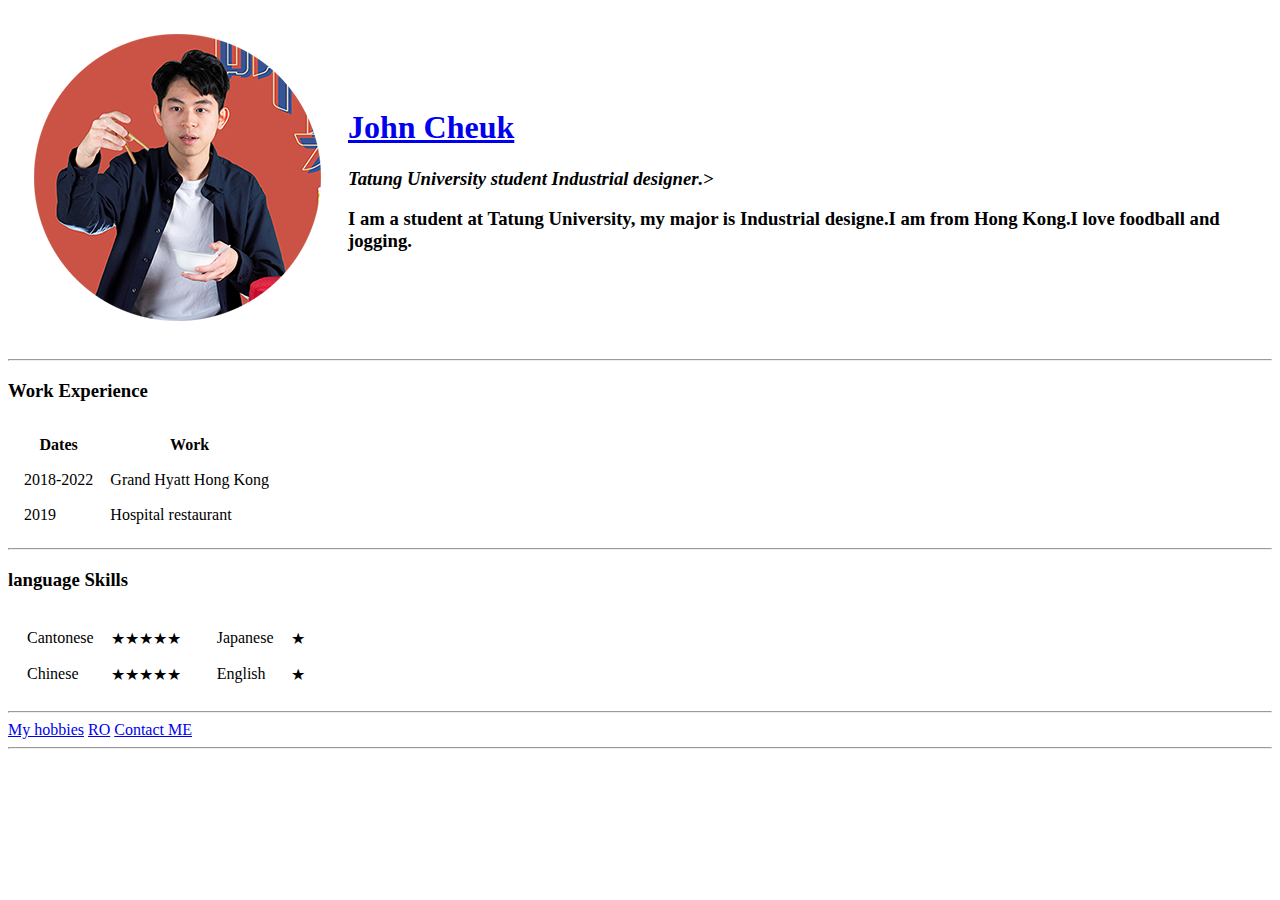
==== index.html @ f9c42290 "Add initial CV website files" ====
<!DOCTYPE html>
<html lang="en" dir="ltr">

<head>
  <meta charset="utf-8">
  <title>♡★John's Personal Site</title>
</head>

<body>
  <table cellspacing="25">
    <tr>
      <td><img src="3B46.png" alt="John profile picture"></td>
      <td><h1><a href="https://www.facebook.com/profile.php?id=100001527495986">John Cheuk</a></h1>
        <p><em><h3>Tatung University student <strong>Industrial designer</strong>.</em>></p>
        <p>I am a student at Tatung University, my major is Industrial designe.I am from Hong Kong.I love foodball and jogging.</p></h3></td>
    </tr>
  </table>
  <hr>

  <h3>Work Experience</h3>
  <table cellspacing="15">
    <thead>
      <tr>
        <th>Dates</th>
        <th>Work</th>
      </tr>
    </thead>
    <tbody>
      <tr>
        <td>2018-2022</td>
        <td>Grand Hyatt Hong Kong<td>
      </tr>
      <tr>
        <td>2019</td>
        <td>Hospital restaurant</td>
      </tr>
    </tbody>
  </table>
<hr>
  <h3>language Skills</h3>

<table>
  <tr>
    <td>
      <table cellspacing="15">
      <tr>
        <td>Cantonese</td>
        <td>★★★★★</td>
      </tr>
      <tr>
        <td>Chinese</td>
        <td>★★★★★</td>
    </tr>
  </table>
  </td>
<td>
  <table cellspacing="15">
      <tr>
      <td>Japanese</td>
      <td>★</td>
    </tr>
    <tr>
      <td>English</td>
      <td>★</td>
    </tr>
  </table>
  </td>
</tr>
</table>

<hr>
<a href="hobbies.html">My hobbies</a>
<a href="ro.html">RO</a>
<a href="Contact ME.html">Contact ME</a>
<hr>

    <tbody>

    </tbody>

    </tbody>
  </table>

</body>

</html>
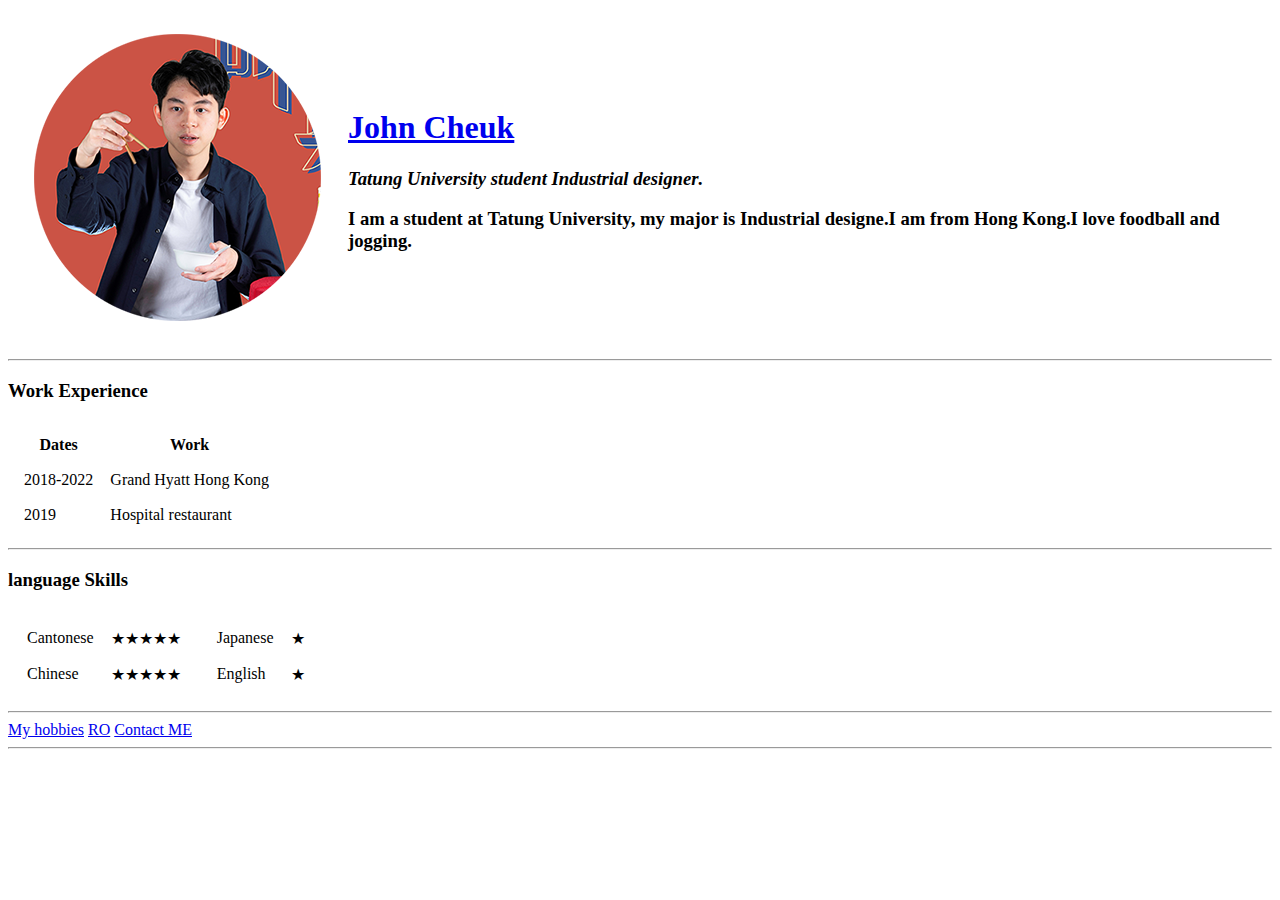
==== commit ddc263c9: "Add files via upload" ====
--- a/index.html
+++ b/index.html
@@ -11,7 +11,7 @@
     <tr>
       <td><img src="3B46.png" alt="John profile picture"></td>
       <td><h1><a href="https://www.facebook.com/profile.php?id=100001527495986">John Cheuk</a></h1>
-        <p><em><h3>Tatung University student <strong>Industrial designer</strong>.</em>></p>
+        <p><em><h3>Tatung University student <strong>Industrial designer</strong>.</em></p>
         <p>I am a student at Tatung University, my major is Industrial designe.I am from Hong Kong.I love foodball and jogging.</p></h3></td>
     </tr>
   </table>
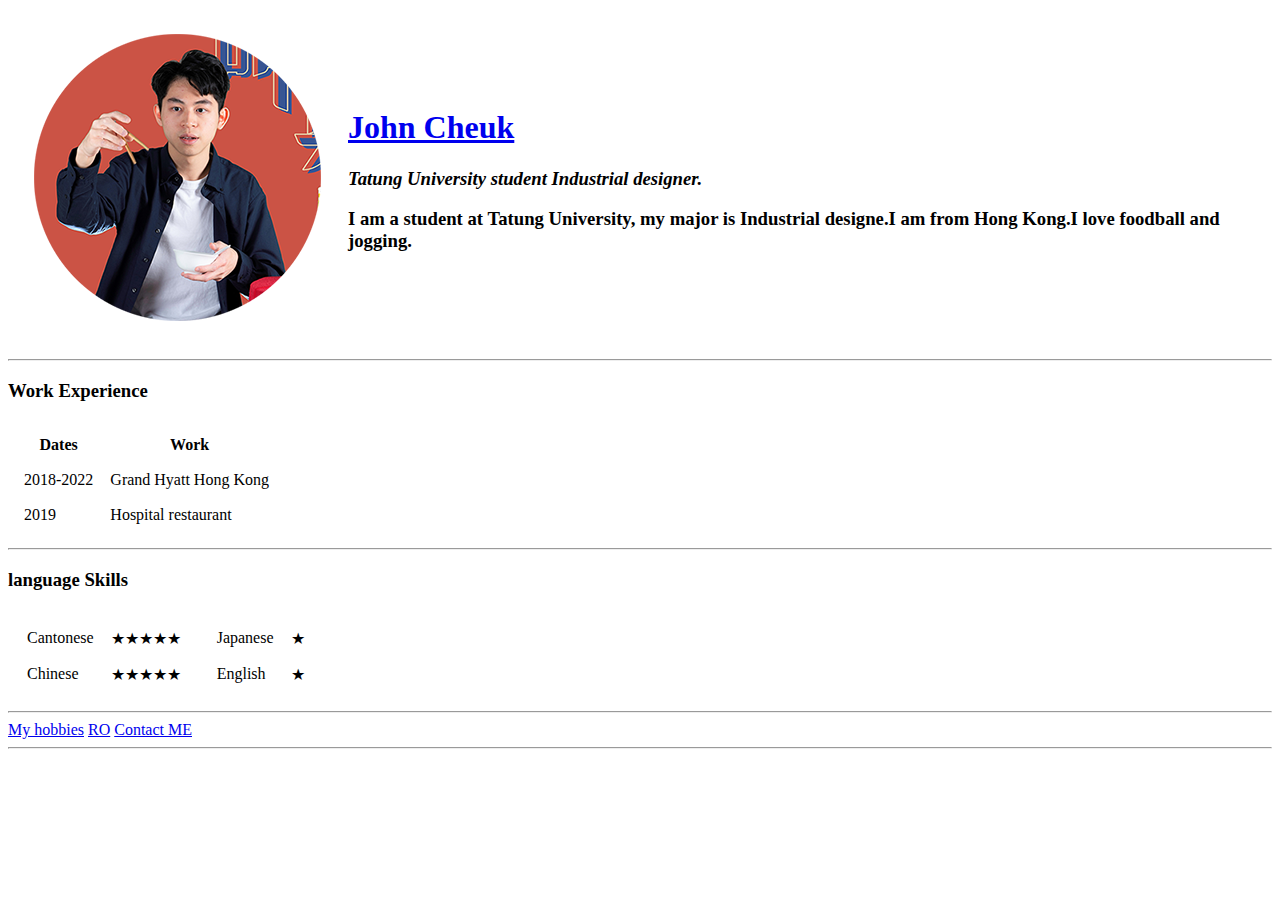
==== commit 2ae57532: "Add files via upload" ====
--- a/index.html
+++ b/index.html
@@ -11,7 +11,7 @@
     <tr>
       <td><img src="3B46.png" alt="John profile picture"></td>
       <td><h1><a href="https://www.facebook.com/profile.php?id=100001527495986">John Cheuk</a></h1>
-        <p><em><h3>Tatung University student <strong>Industrial designer</strong>.</em></p>
+        <p><em><h3>Tatung University student <strong>Industrial designer.</strong></em></p>
         <p>I am a student at Tatung University, my major is Industrial designe.I am from Hong Kong.I love foodball and jogging.</p></h3></td>
     </tr>
   </table>
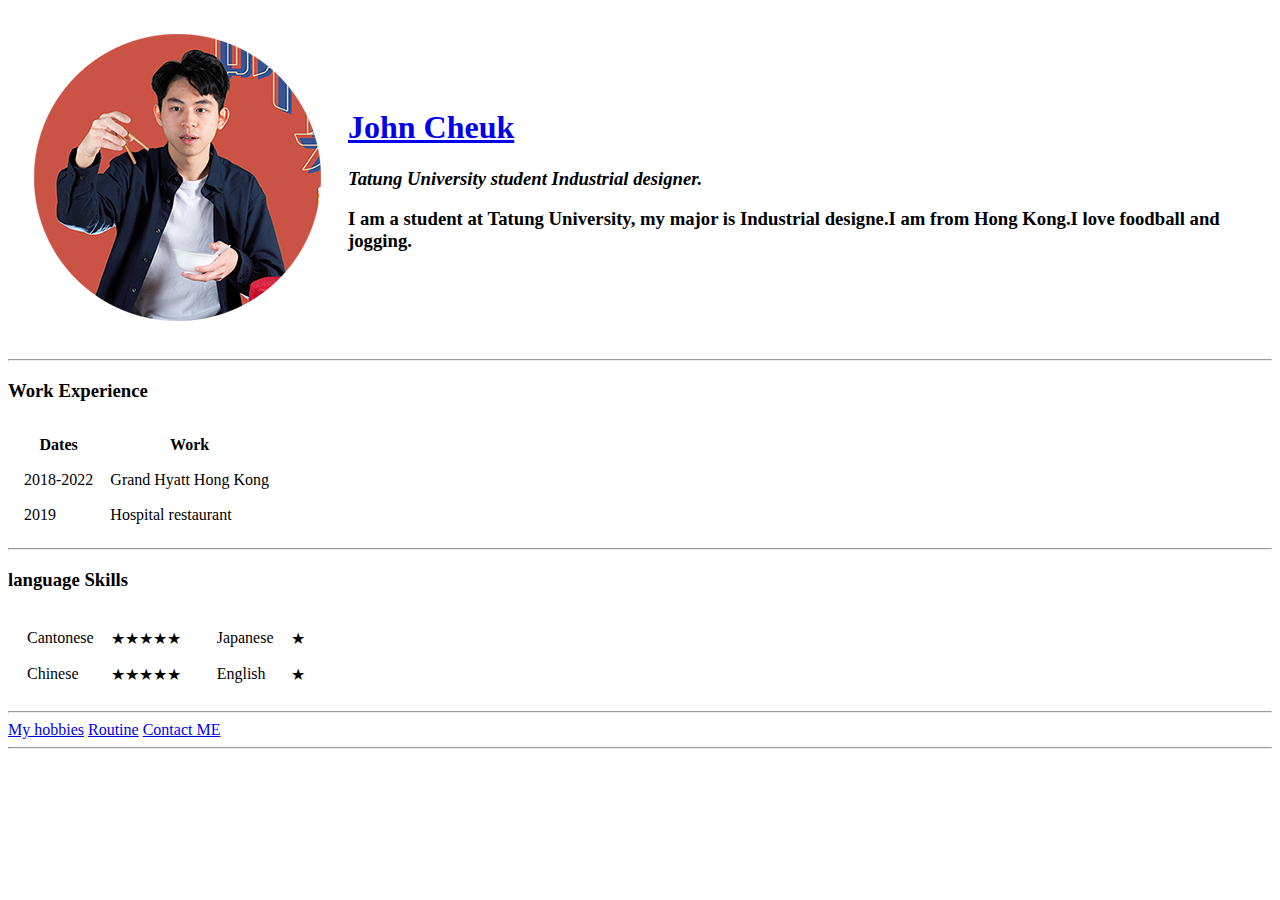
==== commit bc0b6be4: "Add files via upload" ====
--- a/index.html
+++ b/index.html
@@ -70,7 +70,7 @@
 
 <hr>
 <a href="hobbies.html">My hobbies</a>
-<a href="ro.html">RO</a>
+<a href="Routine.html">Routine</a>
 <a href="Contact ME.html">Contact ME</a>
 <hr>
 
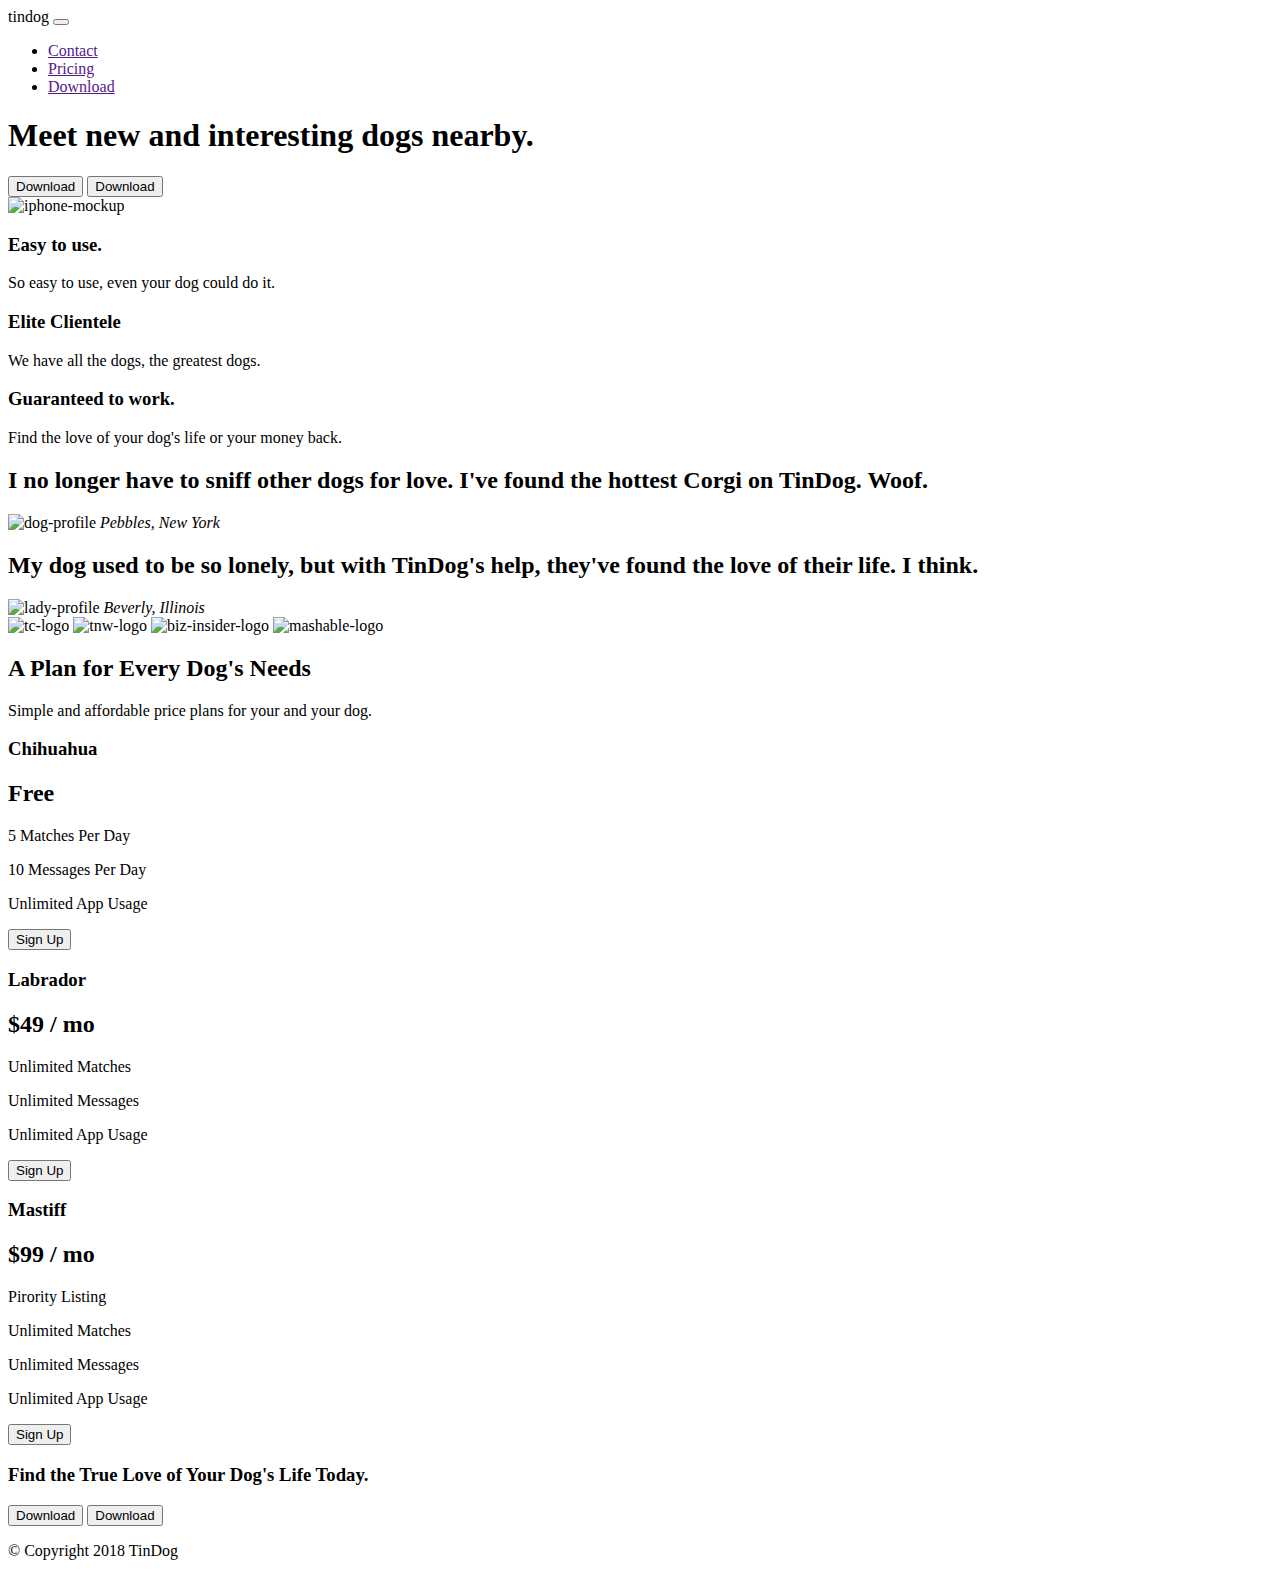
==== commit ff578e99: "Add files via upload" ====
--- a/index.html
+++ b/index.html
@@ -1,86 +1,253 @@
-<!DOCTYPE html>
-<html lang="en" dir="ltr">
-
-<head>
-  <meta charset="utf-8">
-  <title>♡★John's Personal Site</title>
-</head>
-
-<body>
-  <table cellspacing="25">
-    <tr>
-      <td><img src="3B46.png" alt="John profile picture"></td>
-      <td><h1><a href="https://www.facebook.com/profile.php?id=100001527495986">John Cheuk</a></h1>
-        <p><em><h3>Tatung University student <strong>Industrial designer.</strong></em></p>
-        <p>I am a student at Tatung University, my major is Industrial designe.I am from Hong Kong.I love foodball and jogging.</p></h3></td>
-    </tr>
-  </table>
-  <hr>
-
-  <h3>Work Experience</h3>
-  <table cellspacing="15">
-    <thead>
-      <tr>
-        <th>Dates</th>
-        <th>Work</th>
-      </tr>
-    </thead>
-    <tbody>
-      <tr>
-        <td>2018-2022</td>
-        <td>Grand Hyatt Hong Kong<td>
-      </tr>
-      <tr>
-        <td>2019</td>
-        <td>Hospital restaurant</td>
-      </tr>
-    </tbody>
-  </table>
-<hr>
-  <h3>language Skills</h3>
-
-<table>
-  <tr>
-    <td>
-      <table cellspacing="15">
-      <tr>
-        <td>Cantonese</td>
-        <td>★★★★★</td>
-      </tr>
-      <tr>
-        <td>Chinese</td>
-        <td>★★★★★</td>
-    </tr>
-  </table>
-  </td>
-<td>
-  <table cellspacing="15">
-      <tr>
-      <td>Japanese</td>
-      <td>★</td>
-    </tr>
-    <tr>
-      <td>English</td>
-      <td>★</td>
-    </tr>
-  </table>
-  </td>
-</tr>
-</table>
-
-<hr>
-<a href="hobbies.html">My hobbies</a>
-<a href="Routine.html">Routine</a>
-<a href="Contact ME.html">Contact ME</a>
-<hr>
-
-    <tbody>
-
-    </tbody>
-
-    </tbody>
-  </table>
-
-</body>
-
-</html>
+<!DOCTYPE html>
+<html>
+
+<head>
+  <meta charset="utf-8">
+  <title>TinDog</title>
+
+  <!-- Google Fonts -->
+  <link rel="preconnect" href="https://fonts.googleapis.com">
+  <link rel="preconnect" href="https://fonts.gstatic.com" crossorigin>
+  <link href="https://fonts.googleapis.com/css2?family=Montserrat:wght@900&family=Ubuntu:wght@300&display=swap" rel="stylesheet">
+    <link href="https://fonts.googleapis.com/css2?family=Montserrat:ital,wght@0,100;0,200;0,300;0,400;0,500;0,600;0,700;0,800;0,900;1,100;1,200;1,300;1,400;1,500;1,600;1,700;1,800;1,900&display=swap" rel="stylesheet">
+
+<!-- CSS Stylesheets-->
+  <link rel="stylesheet" href="https://cdn.jsdelivr.net/npm/bootstrap@4.6.0/dist/css/bootstrap.min.css" integrity="sha384-B0vP5xmATw1+K9KRQjQERJvTumQW0nPEzvF6L/Z6nronJ3oUOFUFpCjEUQouq2+l" crossorigin="anonymous">
+  <link rel="stylesheet" href="css/styles.css">
+
+<!-- Font Awesome -->
+  <script src="https://kit.fontawesome.com/eb38b2429f.js" crossorigin="anonymous"></script>
+
+
+ <!-- Bootstrap Scripts -->
+<script src="https://code.jquery.com/jquery-3.5.1.slim.min.js" integrity="sha384-DfXdz2htPH0lsSSs5nCTpuj/zy4C+OGpamoFVy38MVBnE+IbbVYUew+OrCXaRkfj" crossorigin="anonymous"></script>
+<script src="https://cdn.jsdelivr.net/npm/bootstrap@4.6.0/dist/js/bootstrap.bundle.min.js" integrity="sha384-Piv4xVNRyMGpqkS2by6br4gNJ7DXjqk09RmUpJ8jgGtD7zP9yug3goQfGII0yAns" crossorigin="anonymous"></script>
+
+</head>
+
+<body>
+
+  <section id="title">
+
+  <div class="container-fluid">
+
+
+
+    <!-- Nav Bar -->
+    <nav class="navbar navbar-expand-lg navbar-light">
+
+    <a class="navbar-brand" herf="">tindog</a>
+
+        <button class="navbar-toggler" type="button" data-toggle="collapse" data-target="#navbarTogglerDemo02" aria-controls="navbarTogglerDemo02" aria-expanded="false" aria-label="Toggle navigation">
+        <span class="navbar-toggler-icon"></span>
+        </button>
+
+        <div class="collapse navbar-collapse" id="navbarTogglerDemo02">
+
+          <ul class="navbar-nav ml-auto">
+            <li class="nav-item">
+              <a class ="nav-link" href="">Contact</a>
+            </li>
+            <li class="nav-item">
+              <a class ="nav-link" href="">Pricing</a>
+            </li>
+            <li class="nav-item">
+              <a class ="nav-link" href="">Download</a>
+
+            </li>
+
+          </ul>
+        </div>
+        </nav>
+
+
+
+    <!-- Title -->
+
+
+    <div class="row">
+      <div class="col-lg-6">
+        <h1>Meet new and interesting dogs nearby.</h1>
+
+        <button type="button" class="btn btn-dark btn-lg downlond-button"><i class="fab fa-apple"></i> Download</button>
+        <button type="button" class="btn btn-outline-light btn-lg downlond-button"><i class="fab fa-google-play"></i> Download</button>
+
+      </div>
+
+
+    <div class="col-lg-6">
+      <img class="title-image" src="images/iphone6.png" alt="iphone-mockup">
+    </div>
+
+</div>
+</div>
+  </section>
+
+
+  <!-- Features -->
+
+  <section id="features">
+    <div class="row">
+
+      <div class="feature-box col-lg-4">
+        <i class="icon fas fa-check-circle fa-4x"></i>
+        <h3>Easy to use.</h3>
+        <p>So easy to use, even your dog could do it.</p>
+        </div>
+
+      <div class="feature-box col-lg-4">
+        <i class="icon fas fa-bullseye fa-4x"></i>
+        <h3>Elite Clientele</h3>
+        <p>We have all the dogs, the greatest dogs.</p>
+      </div>
+
+      <div class="feature-box col-lg-4">
+        <i class="icon fas fa-heart fa-4x"></i>
+        <h3>Guaranteed to work.</h3>
+        <p>Find the love of your dog's life or your money back.</p>
+
+      </div>
+    </div>
+
+  </section>
+
+
+  <!-- Testimonials -->
+
+  <section id="testimonials">
+
+    <div id="testimonial-carousel" class="carousel slide" data-ride="false">
+
+      <div class="carousel-inner">
+
+        <div class="carousel-item active">
+
+          <h2>I no longer have to sniff other dogs for love. I've found the hottest Corgi on TinDog. Woof.</h2>
+          <img class="testimonial-image" src="images/dog-img.jpg" alt="dog-profile">
+          <em>Pebbles, New York</em>
+
+        </div>
+
+
+        <div class="carousel-item">
+
+          <h2 class="testimonial-text">My dog used to be so lonely, but with TinDog's help, they've found the love of their life. I think.</h2>
+          <img class="testimonial-image" src="images/lady-img.jpg" alt="lady-profile">
+          <em>Beverly, Illinois</em>
+
+        </div>
+
+      </div>
+
+      <a class="carousel-control-prev" href="#testimonial-carousel" role="button" data-slide="prev">
+        <span class="carousel-control-prev-icon"></span>
+      </a>
+
+      <a class="carousel-control-next" href="#testimonial-carousel" role="button" data-slide="next">
+        <span class="carousel-control-next-icon"></span>
+      </a>
+
+    </div>
+
+
+  </section>
+
+
+  <!-- Press -->
+
+  <section id="press">
+    <img class="press-logo" src="images/techcrunch.png" alt="tc-logo">
+    <img class="press-logo" src="images/tnw.png" alt="tnw-logo">
+    <img class="press-logo" src="images/bizinsider.png" alt="biz-insider-logo">
+    <img class="press-logo" src="images/mashable.png" alt="mashable-logo">
+
+  </section>
+
+
+  <!-- Pricing -->
+
+  <section id="pricing">
+
+    <h2>A Plan for Every Dog's Needs</h2>
+    <p>Simple and affordable price plans for your and your dog.</p>
+
+
+<div class="row">
+
+  <div class="pricing-column col-lg-4 col-md-6">
+    <div class="card">
+
+      <div class="card-header">
+        <h3>Chihuahua</h3>
+      </div>
+
+      <div class="card-boby">
+        <h2>Free</h2>
+        <p>5 Matches Per Day</p>
+        <p>10 Messages Per Day</p>
+        <p>Unlimited App Usage</p>
+        <button class="btn btn-lg btn-block btn-dark" type="button">Sign Up</button>
+      </div>
+</div>
+</div>
+  <div class="pricing-column col-lg-4 col-md-6">
+      <div class="card">
+        <div class="card-header">
+          <h3>Labrador</h3>
+
+        </div>
+
+        <div class="card-boby">
+          <h2>$49 / mo</h2>
+          <p>Unlimited Matches</p>
+          <p>Unlimited Messages</p>
+          <p>Unlimited App Usage</p>
+          <button class="btn btn-lg btn-block btn-dark" type="button">Sign Up</button>
+        </div>
+
+</div>
+</div>
+  <div class="pricing-column col-lg-4 col-md-6">
+        <div class="card">
+          <div class="card-header">
+            <h3>Mastiff</h3>
+
+          </div>
+
+          <div class="card-boby">
+            <h2>$99 / mo</h2>
+            <p>Pirority Listing</p>
+            <p>Unlimited Matches</p>
+            <p>Unlimited Messages</p>
+            <p>Unlimited App Usage</p>
+            <button class="btn btn-lg btn-block btn-dark" type="button">Sign Up</button>
+          </div>
+</div>
+</div>
+</div>
+  </section>
+
+
+  <!-- Call to Action -->
+
+  <section id="cta">
+
+    <h3>Find the True Love of Your Dog's Life Today.</h3>
+    <button type="button">Download</button>
+    <button type="button">Download</button>
+
+  </section>
+
+
+  <!-- Footer -->
+
+  <footer id="footer">
+
+    <p>© Copyright 2018 TinDog</p>
+
+  </footer>
+
+
+</body>
+
+</html>
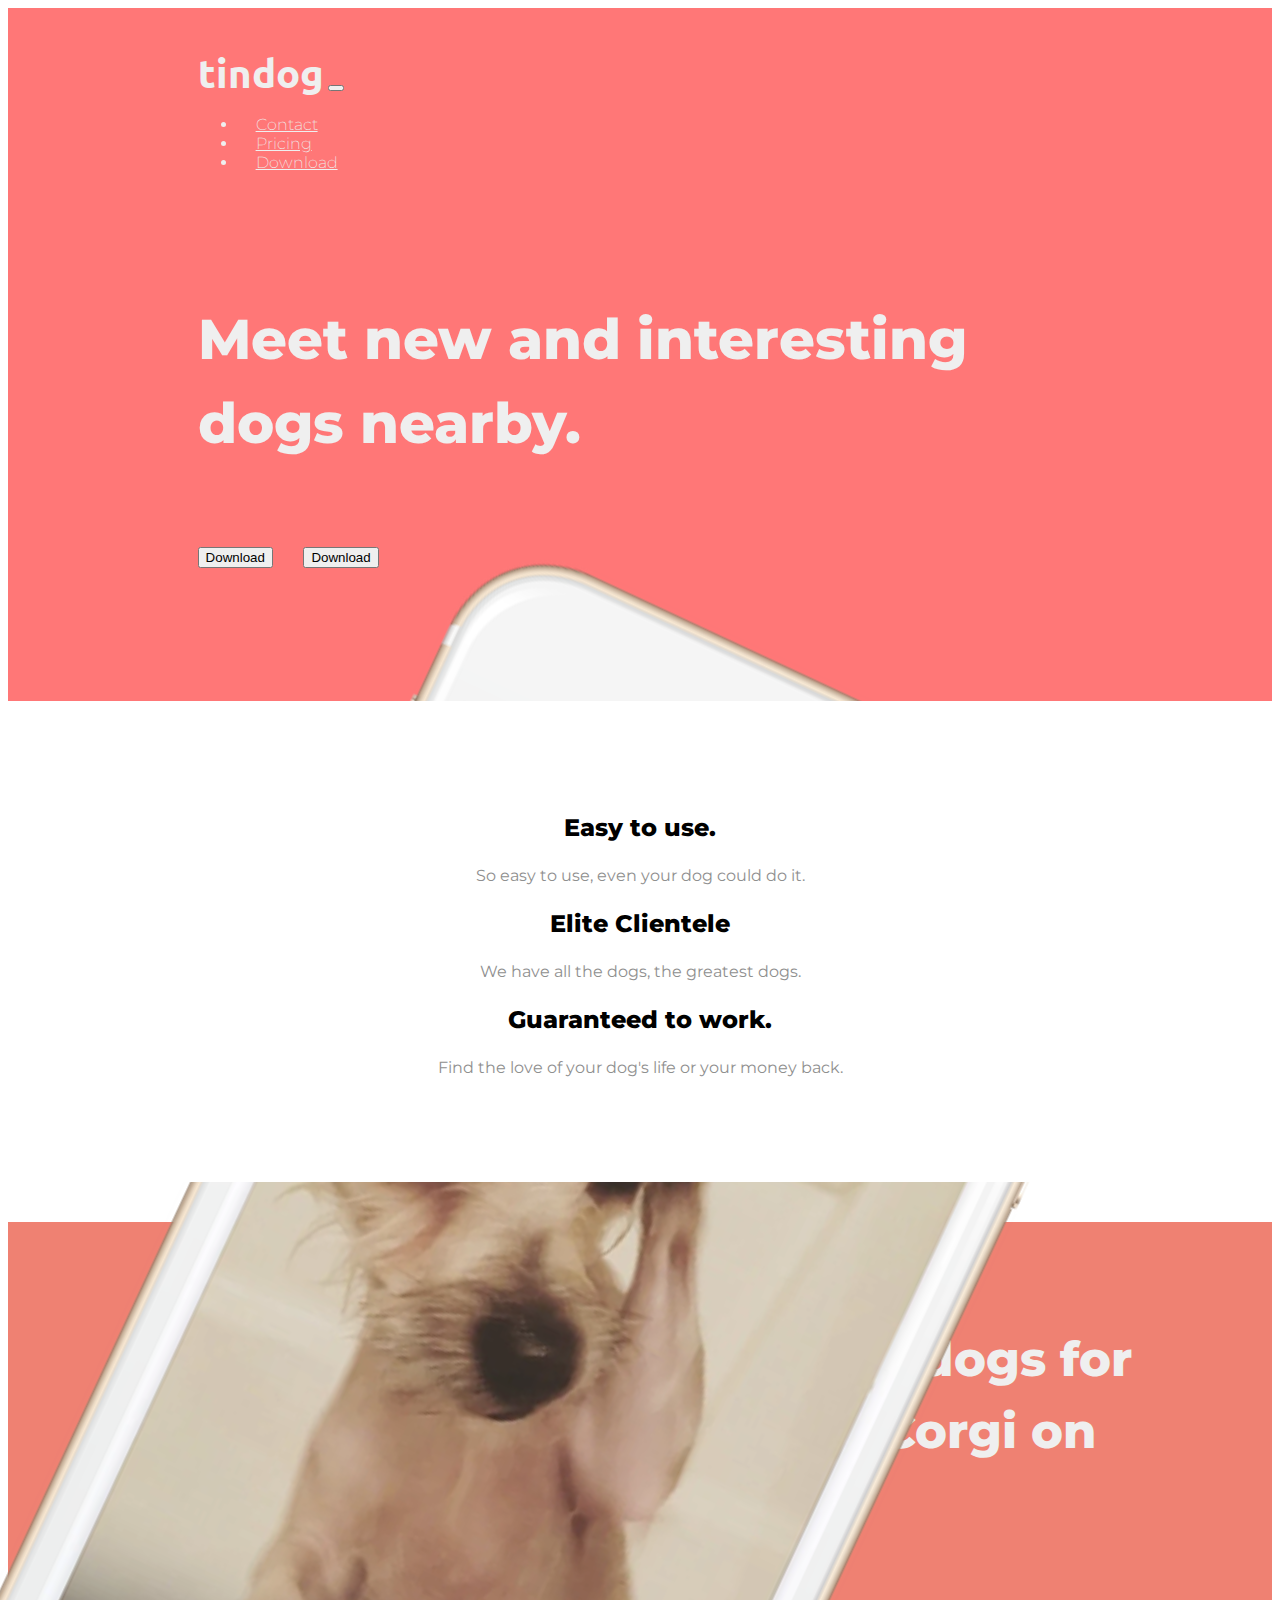
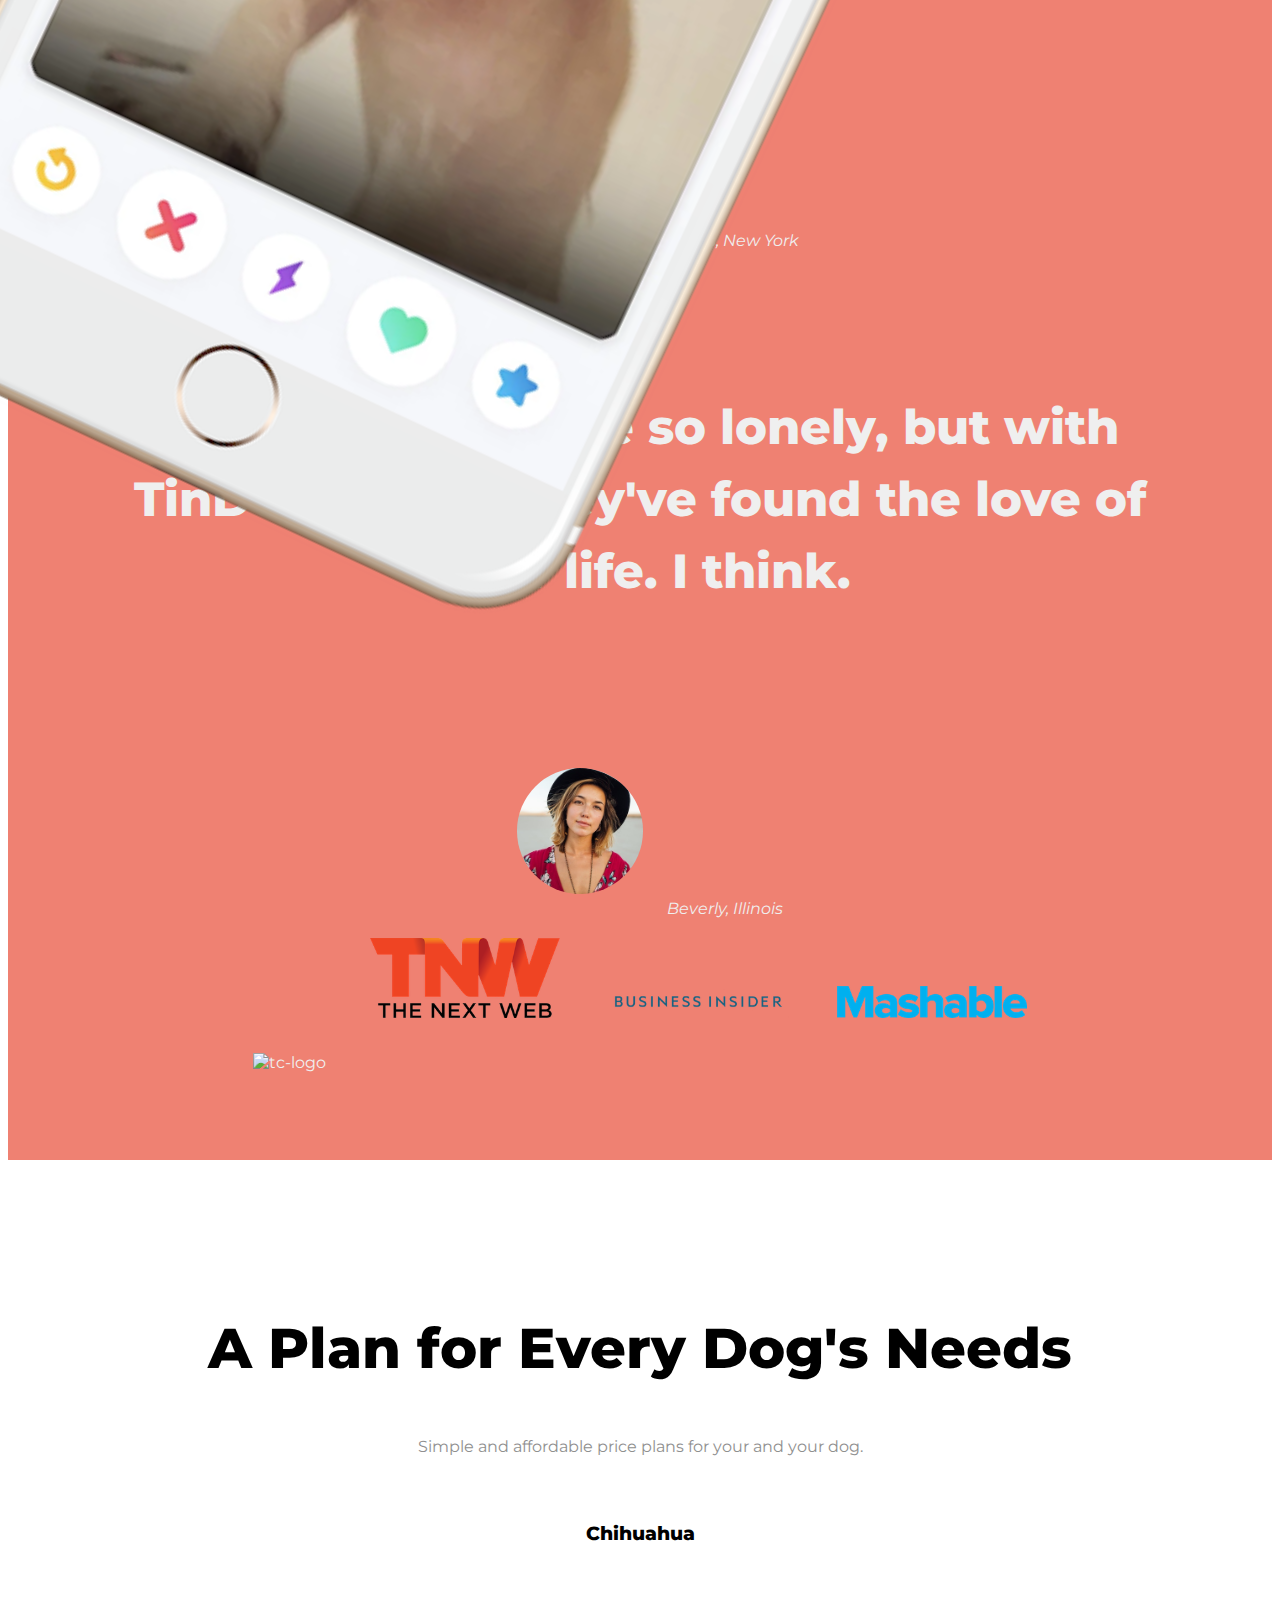
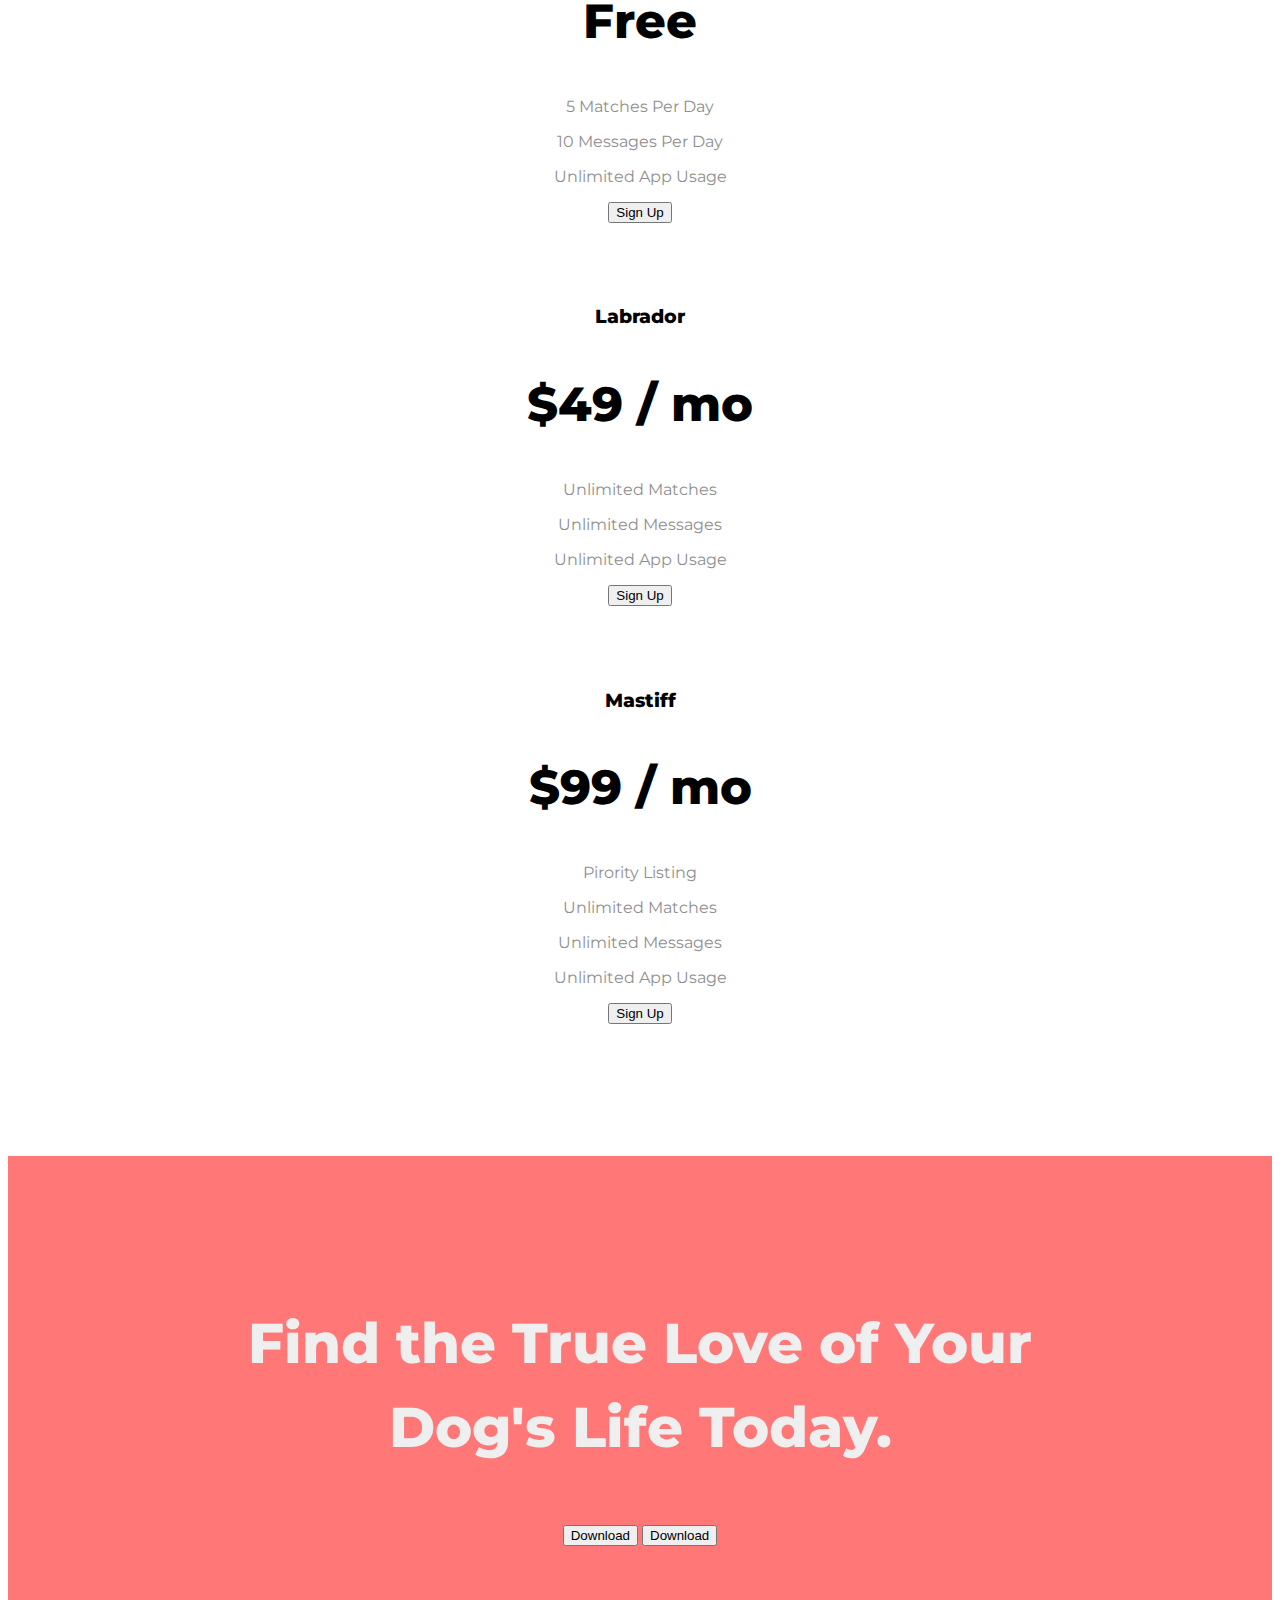
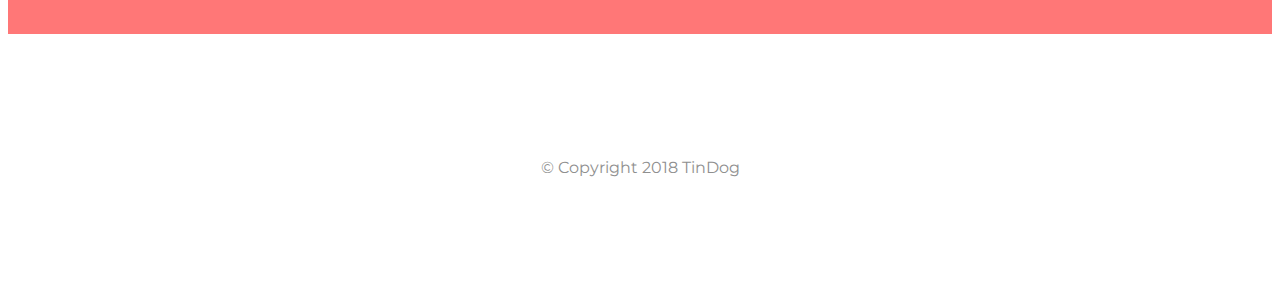
==== commit 77f5ccf5: "Add files via upload" ====
--- a/index.html
+++ b/index.html
@@ -27,7 +27,7 @@
 
 <body>
 
-  <section id="title">
+  <section class="colored-section" id="title">
 
   <div class="container-fluid">
 
@@ -38,7 +38,7 @@
 
     <a class="navbar-brand" herf="">tindog</a>
 
-        <button class="navbar-toggler" type="button" data-toggle="collapse" data-target="#navbarTogglerDemo02" aria-controls="navbarTogglerDemo02" aria-expanded="false" aria-label="Toggle navigation">
+        <button class="navbar-toggler" type="button" data-toggle="collapse" data-target="#navbarTogglerDemo02" >
         <span class="navbar-toggler-icon"></span>
         </button>
 
@@ -46,13 +46,13 @@
 
           <ul class="navbar-nav ml-auto">
             <li class="nav-item">
-              <a class ="nav-link" href="">Contact</a>
+              <a class ="nav-link" href="#footer">Contact</a>
             </li>
             <li class="nav-item">
-              <a class ="nav-link" href="">Pricing</a>
+              <a class ="nav-link" href="#pricing">Pricing</a>
             </li>
             <li class="nav-item">
-              <a class ="nav-link" href="">Download</a>
+              <a class ="nav-link" href="#cta">Download</a>
 
             </li>
 
@@ -67,7 +67,7 @@
 
     <div class="row">
       <div class="col-lg-6">
-        <h1>Meet new and interesting dogs nearby.</h1>
+        <h1 class="big-heading">Meet new and interesting dogs nearby.</h1>
 
         <button type="button" class="btn btn-dark btn-lg downlond-button"><i class="fab fa-apple"></i> Download</button>
         <button type="button" class="btn btn-outline-light btn-lg downlond-button"><i class="fab fa-google-play"></i> Download</button>
@@ -86,50 +86,56 @@
 
   <!-- Features -->
 
-  <section id="features">
+  <section class="white-section" id="features">
+
+    <div class="container-fluid">
+
     <div class="row">
 
       <div class="feature-box col-lg-4">
         <i class="icon fas fa-check-circle fa-4x"></i>
-        <h3>Easy to use.</h3>
+        <h3 class="feature-title">Easy to use.</h3>
         <p>So easy to use, even your dog could do it.</p>
         </div>
 
       <div class="feature-box col-lg-4">
         <i class="icon fas fa-bullseye fa-4x"></i>
-        <h3>Elite Clientele</h3>
+        <h3 class="feature-title">Elite Clientele</h3>
         <p>We have all the dogs, the greatest dogs.</p>
       </div>
 
       <div class="feature-box col-lg-4">
         <i class="icon fas fa-heart fa-4x"></i>
-        <h3>Guaranteed to work.</h3>
+        <h3 class="feature-title">Guaranteed to work.</h3>
         <p>Find the love of your dog's life or your money back.</p>
 
       </div>
     </div>
 
+
+  </div>
+
   </section>
 
 
   <!-- Testimonials -->
 
-  <section id="testimonials">
+  <section class="colored-section" id="testimonials">
 
     <div id="testimonial-carousel" class="carousel slide" data-ride="false">
 
       <div class="carousel-inner">
 
-        <div class="carousel-item active">
-
-          <h2>I no longer have to sniff other dogs for love. I've found the hottest Corgi on TinDog. Woof.</h2>
+        <div class="carousel-item active continer-fluid">
+
+          <h2 class="testimonial-text">I no longer have to sniff other dogs for love. I've found the hottest Corgi on TinDog. Woof.</h2>
           <img class="testimonial-image" src="images/dog-img.jpg" alt="dog-profile">
           <em>Pebbles, New York</em>
 
         </div>
 
 
-        <div class="carousel-item">
+        <div class="carousel-item continer-fluid">
 
           <h2 class="testimonial-text">My dog used to be so lonely, but with TinDog's help, they've found the love of their life. I think.</h2>
           <img class="testimonial-image" src="images/lady-img.jpg" alt="lady-profile">
@@ -155,7 +161,7 @@
 
   <!-- Press -->
 
-  <section id="press">
+  <section class="colored-section" id="press">
     <img class="press-logo" src="images/techcrunch.png" alt="tc-logo">
     <img class="press-logo" src="images/tnw.png" alt="tnw-logo">
     <img class="press-logo" src="images/bizinsider.png" alt="biz-insider-logo">
@@ -166,9 +172,9 @@
 
   <!-- Pricing -->
 
-  <section id="pricing">
-
-    <h2>A Plan for Every Dog's Needs</h2>
+  <section class="white-section" id="pricing">
+
+    <h2 class="sectoin-heading">A Plan for Every Dog's Needs</h2>
     <p>Simple and affordable price plans for your and your dog.</p>
 
 
@@ -182,7 +188,7 @@
       </div>
 
       <div class="card-boby">
-        <h2>Free</h2>
+        <h2 class="price-text">Free</h2>
         <p>5 Matches Per Day</p>
         <p>10 Messages Per Day</p>
         <p>Unlimited App Usage</p>
@@ -198,7 +204,7 @@
         </div>
 
         <div class="card-boby">
-          <h2>$49 / mo</h2>
+          <h2 class="price-text">$49 / mo</h2>
           <p>Unlimited Matches</p>
           <p>Unlimited Messages</p>
           <p>Unlimited App Usage</p>
@@ -215,7 +221,7 @@
           </div>
 
           <div class="card-boby">
-            <h2>$99 / mo</h2>
+            <h2 class="price-text">$99 / mo</h2>
             <p>Pirority Listing</p>
             <p>Unlimited Matches</p>
             <p>Unlimited Messages</p>
@@ -230,24 +236,30 @@
 
   <!-- Call to Action -->
 
-  <section id="cta">
-
-    <h3>Find the True Love of Your Dog's Life Today.</h3>
-    <button type="button">Download</button>
-    <button type="button">Download</button>
-
+  <section class="colored-section" id="cta">
+
+    <div class="container-fluid">
+
+      <h3 class="big-heading">Find the True Love of Your Dog's Life Today.</h3>
+      <button class="download-button btn btn-lg btn-dark" type="button"><i class="fab fa-apple"></i> Download</button>
+      <button class="download-button btn btn-lg btn-outline-light" type="button"><i class="fab fa-google-play"></i> Download</button>
+    </div>
   </section>
 
 
   <!-- Footer -->
 
-  <footer id="footer">
-
-    <p>© Copyright 2018 TinDog</p>
-
+
+  <footer class="white-section" id="footer">
+    <div class="container-fluid">
+      <i class="social-icon fab fa-facebook-f"></i>
+      <i class="social-icon fab fa-twitter"></i>
+      <i class="social-icon fab fa-instagram"></i>
+      <i class="social-icon fas fa-envelope"></i>
+      <p>© Copyright 2018 TinDog</p>
+    </div>
   </footer>
 
-
 </body>
 
 </html>
--- a/css/styles.css
+++ b/css/styles.css
@@ -0,0 +1,215 @@
+body  {
+   font-family: "Montserrat";
+   text-align: center;
+}
+
+h1, h2, h3, h4, h5, h6  {
+
+  font-family: "Montserrat", sans-serif;
+  font-weight:800;
+}
+
+
+
+p  {
+  color: #8f8f8f;
+}
+/* Heading */
+.big-heading  {
+  font-family: "Montserrat", sans-serif;
+  font-weight:800;
+  font-size: 3.5rem;
+  line-height: 1.5;
+
+}
+
+.sectoin-heading  {
+  font-size: 3.5rem;
+  line-height: 1.5;
+}
+
+/* container */
+
+.container-fluid{
+  padding: 7% 15%;
+
+}
+
+/* section */
+
+.colored-section  {
+  background-color: #FF7777;
+  color: #EFEFEF;
+
+}
+
+.white-section  {
+    background-color: #FFFF;
+}
+
+/* Navigation Bar */
+
+.navbar  {
+  padding-bottom: 4.5rem;
+  color: #EFEFEF;
+}
+
+.navbar-brand  {
+  font-family: "Ubuntu";
+  font-size: 2.5rem;
+  color: #EFEFEF;
+  font-weight: bold;
+}
+
+.nav-item  {
+  padding: 0 18px;
+  color: #EFEFEF;
+}
+
+.nav-link  {
+  font-family: "Montserrat", sans-serif;
+  font-weight:200;
+  color: #EFEFEF;
+}
+
+/* downlond btn */
+
+.downlond-button  {
+  margin:5% 3% 5% 0;
+}
+
+
+/* Title Section */
+
+
+
+
+#title {
+
+    text-align: left;
+
+}
+
+#title .container-fluid{
+  padding: 3% 15% 7%;
+}
+
+
+/* Title Image */
+
+.title-image  {
+  width: 60%;
+  transform: rotate(25deg);
+  position: absolute;
+  right: 30%;
+}
+
+/* features */
+
+#features  {
+  position: relative;
+}
+
+.feature-title  {
+  font-size: 1.5rem;
+
+}
+
+.features-box  {
+   padding: 4.5%;
+}
+
+
+.icon  {
+  color: #ef8172;
+  margin:  auto auto 1.5rem auto;
+}
+
+.icon:hover  {
+  color: #ff4c68;
+}
+
+
+/* Testimonial Section */
+
+#testimonials  {
+  background-color: #ef8172;
+}
+
+.testimonial-text  {
+  font-size: 3rem;
+  line-height: 1.5;
+  padding: 8%;
+}
+
+.testimonial-image  {
+  width: 10%;
+  border-radius: 100%;
+  margin: 20px;
+
+}
+
+#press{
+  background-color: #ef8172;
+  padding-bottom: 3%;
+}
+
+
+.press-logo  {
+  width: 15%;
+  margin: 20px 20px 50px;
+}
+
+
+/* Pricing section */
+
+#pricing  {
+  padding:  100px;
+
+}
+
+.price-text  {
+  font-size: 3rem;
+  line-height: 1.5;
+}
+
+
+.pricing-column  {
+  padding: 3% 2%;
+}
+
+
+/* CTA section */
+
+
+.cta-heading  {
+  font-family: "Montserrat", sans-serif;
+  font-weight:800;
+  font-size: 3.5rem;
+  line-height: 1.5;
+}
+
+
+
+
+
+/* Footer section */
+
+
+.social-icon  {
+  margin: 20px 10px;
+}
+
+@media (max-width:1028px)  {
+
+  #title  {
+    text-align: center;
+
+  }
+
+  .title-image  {
+    position: static;
+    transform: rotate(0);
+
+  }
+}
